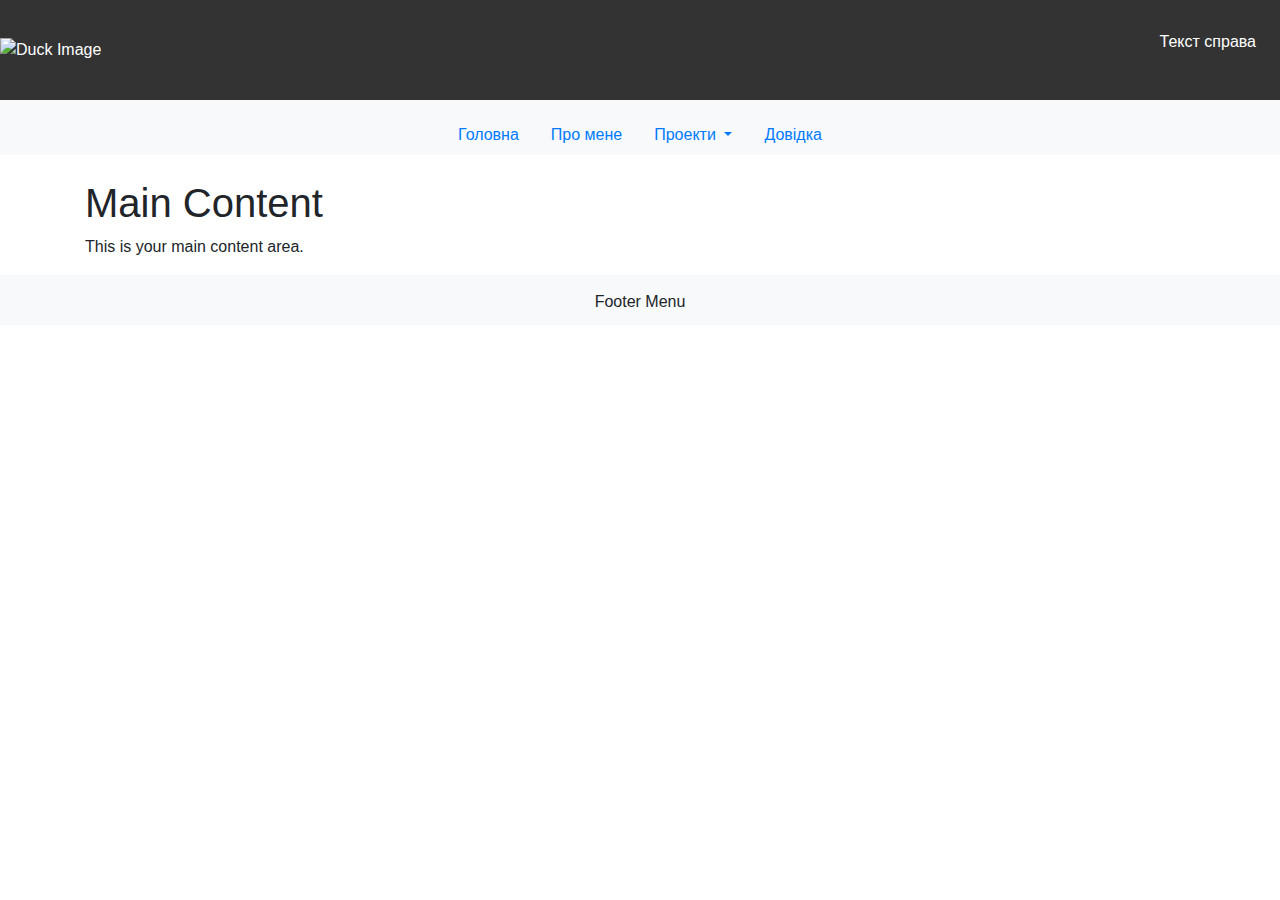
==== WEEK5/homepage/index.html @ 81e81fce "Wed, Jan 3, 2024, 12:27 AM +02:00" ====
<!DOCTYPE html>

<html lang="en">
    <head>
        <link href="https://stackpath.bootstrapcdn.com/bootstrap/4.1.3/css/bootstrap.min.css" rel="stylesheet">
        <link href="styles.css" rel="stylesheet">
        <title>CS50 Week 5</title>
    </head>
    <body>
        <div class="top-block d-flex align-items-center justify-content-between">
          <!-- Блок зверху -->
          <div class="text-center">
              <img src="https://media.tenor.com/1YWH1QI9pVcAAAAi/utya-kaczka.gif"
              alt="Duck Image"
              class="img-fluid"
              style="height: 100px; object-fit: cover;">
          </div>
          <div class="text-right pr-4">
              <p class="text-white">Текст справа</p>
          </div>
      </div>

    <div class="top-menu">
        <!-- Меню зверху -->
        <ul class="nav justify-content-center">
            <li class="nav-item">
                <a class="nav-link active" href="#">Головна</a>
            </li>
            <li class="nav-item">
                <a class="nav-link" href="#">Про мене</a>
            </li>
            <li class="nav-item dropdown">
              <a class="nav-link dropdown-toggle" href="#" id="navbarDropdownMenuLink" role="button" data-toggle="dropdown" aria-haspopup="true" aria-expanded="false">
                  Проекти
              </a>
              <div class="dropdown-menu" aria-labelledby="navbarDropdownMenuLink">
                  <a class="dropdown-item" href="#">Hello world</a>
                  <a class="dropdown-item" href="#">Page 2</a>
                  <a class="dropdown-item" href="#">Page 3</a>
              </div>
            </li>
            <li class="nav-item">
                <a class="nav-link" href="#">Довідка</a>
            </li>
        </ul>
    </div>

    <div class="container mt-4">
        <!-- Вміст вашої сторінки -->
        <h1>Main Content</h1>
        <p>This is your main content area.</p>
    </div>

    <div class="bottom-menu">
        <!-- Меню знизу -->
        <p>Footer Menu</p>
    </div>
    </body>
</html>
---- WEEK5/homepage/styles.css ----
/* Стилі для блоку зверху */
.top-block {
  height: 100px;
  background-color: #333;
  color: white;
}

/* Стилі для меню зверху */
.top-menu {
  text-align: center;
  padding-top: 15px;
  background-color: #f8f9fa;
}

/* Стилі для меню знизу */
.bottom-menu {
  height: 50px;
  background-color: #f8f9fa;
  text-align: center;
  padding-top: 15px;
}
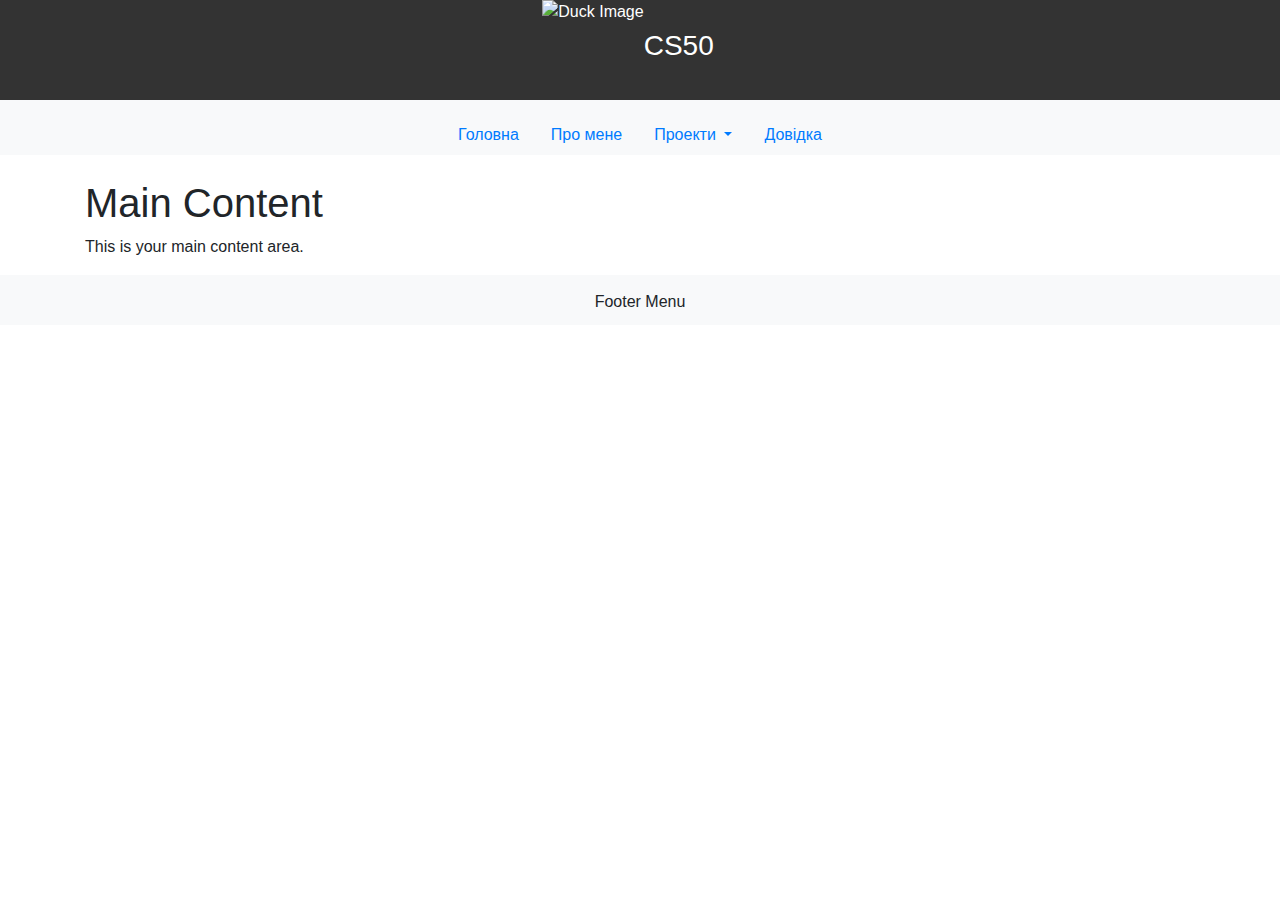
==== commit 8c3a6662: "Wed, Jan 3, 2024, 12:33 AM +02:00" ====
--- a/WEEK5/homepage/index.html
+++ b/WEEK5/homepage/index.html
@@ -7,18 +7,17 @@
         <title>CS50 Week 5</title>
     </head>
     <body>
-        <div class="top-block d-flex align-items-center justify-content-between">
-          <!-- Блок зверху -->
-          <div class="text-center">
-              <img src="https://media.tenor.com/1YWH1QI9pVcAAAAi/utya-kaczka.gif"
-              alt="Duck Image"
-              class="img-fluid"
-              style="height: 100px; object-fit: cover;">
-          </div>
-          <div class="text-right pr-4">
-              <p class="text-white">Текст справа</p>
-          </div>
-      </div>
+      <div class="top-block">
+        <!-- Блок зверху -->
+        <img src="https://media.tenor.com/1YWH1QI9pVcAAAAi/utya-kaczka.gif"
+            alt="Duck Image"
+            class="duck-image">
+        <!-- Текст справа -->
+        <div class="text-right pr-4">
+            <p class="h3 text-white">CS50</p>
+        </div>
+    </div>
+
 
     <div class="top-menu">
         <!-- Меню зверху -->
@@ -55,5 +54,8 @@
         <!-- Меню знизу -->
         <p>Footer Menu</p>
     </div>
-    </body>
+    <script src="https://code.jquery.com/jquery-3.3.1.slim.min.js"></script>
+    <script src="https://stackpath.bootstrapcdn.com/bootstrap/4.1.3/js/bootstrap.bundle.min.js"></script>
+</body>
+
 </html>
--- a/WEEK5/homepage/styles.css
+++ b/WEEK5/homepage/styles.css
@@ -1,9 +1,4 @@
-/* Стилі для блоку зверху */
-.top-block {
-  height: 100px;
-  background-color: #333;
-  color: white;
-}
+
 
 /* Стилі для меню зверху */
 .top-menu {
@@ -19,3 +14,16 @@
   text-align: center;
   padding-top: 15px;
 }
+.top-block {
+  height: 100px;
+  background-color: #333;
+  color: white;
+  display: flex;
+  justify-content: center;
+  align-items: center;
+}
+
+.duck-image {
+  height: 100px;
+  object-fit: cover;
+}
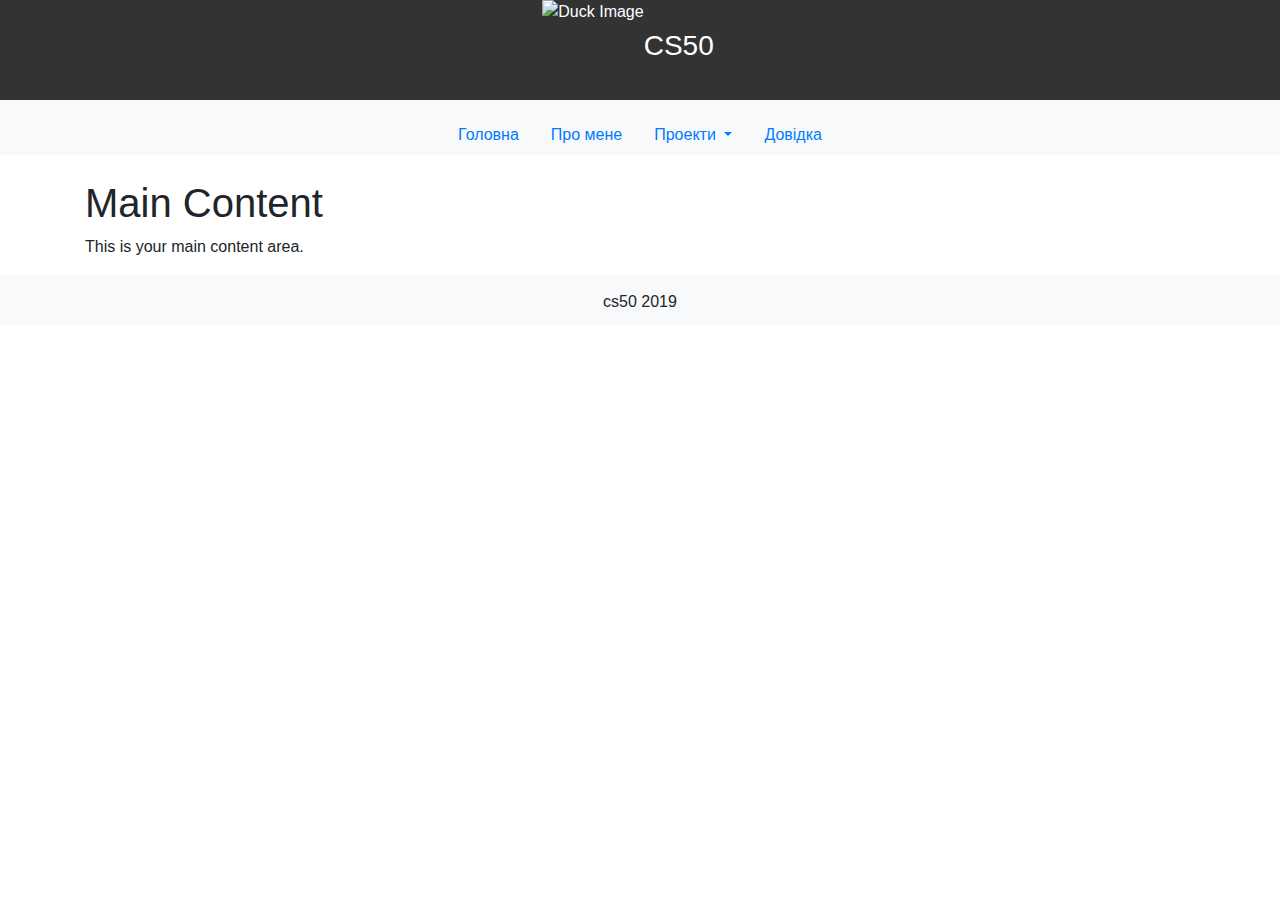
==== commit 117eac02: "Wed, Jan 3, 2024, 1:48 AM +02:00" ====
--- a/WEEK5/homepage/index.html
+++ b/WEEK5/homepage/index.html
@@ -23,13 +23,13 @@
         <!-- Меню зверху -->
         <ul class="nav justify-content-center">
             <li class="nav-item">
-                <a class="nav-link active" href="#">Головна</a>
+                <a class="nav-link active" href="index.html">Головна</a>
             </li>
             <li class="nav-item">
-                <a class="nav-link" href="#">Про мене</a>
+                <a class="nav-link" href="about.html">Про мене</a>
             </li>
             <li class="nav-item dropdown">
-              <a class="nav-link dropdown-toggle" href="#" id="navbarDropdownMenuLink" role="button" data-toggle="dropdown" aria-haspopup="true" aria-expanded="false">
+              <a class="nav-link dropdown-toggle" href="project.html" id="navbarDropdownMenuLink" role="button" data-toggle="dropdown" aria-haspopup="true" aria-expanded="false">
                   Проекти
               </a>
               <div class="dropdown-menu" aria-labelledby="navbarDropdownMenuLink">
@@ -39,7 +39,7 @@
               </div>
             </li>
             <li class="nav-item">
-                <a class="nav-link" href="#">Довідка</a>
+                <a class="nav-link" href="info.html">Довідка</a>
             </li>
         </ul>
     </div>
@@ -52,7 +52,7 @@
 
     <div class="bottom-menu">
         <!-- Меню знизу -->
-        <p>Footer Menu</p>
+        <p>cs50 2019</p>
     </div>
     <script src="https://code.jquery.com/jquery-3.3.1.slim.min.js"></script>
     <script src="https://stackpath.bootstrapcdn.com/bootstrap/4.1.3/js/bootstrap.bundle.min.js"></script>
--- a/WEEK5/homepage/styles.css
+++ b/WEEK5/homepage/styles.css
@@ -27,3 +27,42 @@
   height: 100px;
   object-fit: cover;
 }
+
+/* Стилі для картки */
+/* styles.css */
+.card {
+  display: flex;
+  box-shadow: 0 4px 8px 0 rgba(0,0,0,0.2);
+  transition: 0.3s;
+  width: 600px;
+  margin: 20px auto;
+}
+
+.card:hover {
+  box-shadow: 0 8px 16px 0 rgba(0,0,0,0.2);
+}
+
+.left, .right {
+  padding: 20px;
+  display: flex;
+  flex-direction: column;
+  align-items: center;
+}
+
+.avatar img {
+  width: 100%;
+}
+
+.details, .skills {
+  text-align: center;
+}
+
+.skills ul {
+  padding: 0;
+  list-style-type: none;
+}
+
+.skills ul li {
+  margin-bottom: 5px;
+}
+
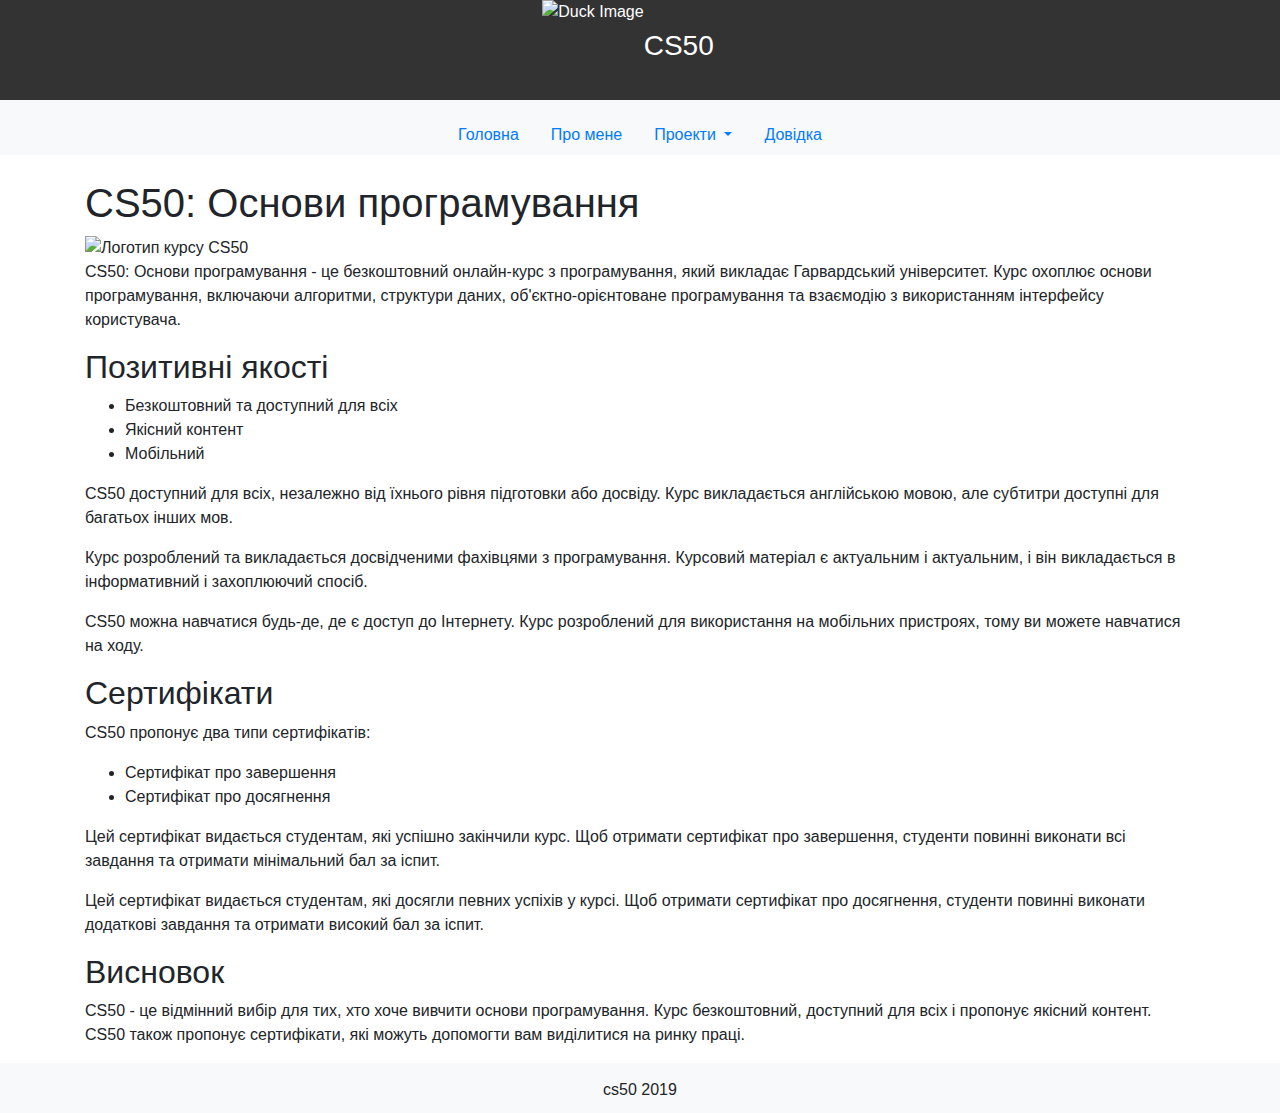
==== commit 1916c1f3: "Wed, Jan 3, 2024, 2:03 AM +02:00" ====
--- a/WEEK5/homepage/index.html
+++ b/WEEK5/homepage/index.html
@@ -46,8 +46,42 @@
 
     <div class="container mt-4">
         <!-- Вміст вашої сторінки -->
-        <h1>Main Content</h1>
-        <p>This is your main content area.</p>
+        <h1>CS50: Основи програмування</h1>
+
+  <img src="https://upload.wikimedia.org/wikipedia/commons/thumb/d/d3/CS50_logo.svg/1200px-CS50_logo.svg.png" alt="Логотип курсу CS50">
+
+  <p>CS50: Основи програмування - це безкоштовний онлайн-курс з програмування, який викладає Гарвардський університет. Курс охоплює основи програмування, включаючи алгоритми, структури даних, об'єктно-орієнтоване програмування та взаємодію з використанням інтерфейсу користувача.</p>
+
+  <h2>Позитивні якості</h2>
+
+  <ul>
+    <li>Безкоштовний та доступний для всіх</li>
+    <li>Якісний контент</li>
+    <li>Мобільний</li>
+  </ul>
+
+  <p>CS50 доступний для всіх, незалежно від їхнього рівня підготовки або досвіду. Курс викладається англійською мовою, але субтитри доступні для багатьох інших мов.</p>
+
+  <p>Курс розроблений та викладається досвідченими фахівцями з програмування. Курсовий матеріал є актуальним і актуальним, і він викладається в інформативний і захоплюючий спосіб.</p>
+
+  <p>CS50 можна навчатися будь-де, де є доступ до Інтернету. Курс розроблений для використання на мобільних пристроях, тому ви можете навчатися на ходу.</p>
+
+  <h2>Сертифікати</h2>
+
+  <p>CS50 пропонує два типи сертифікатів:</p>
+
+  <ul>
+    <li>Сертифікат про завершення</li>
+    <li>Сертифікат про досягнення</li>
+  </ul>
+
+  <p>Цей сертифікат видається студентам, які успішно закінчили курс. Щоб отримати сертифікат про завершення, студенти повинні виконати всі завдання та отримати мінімальний бал за іспит.</p>
+
+  <p>Цей сертифікат видається студентам, які досягли певних успіхів у курсі. Щоб отримати сертифікат про досягнення, студенти повинні виконати додаткові завдання та отримати високий бал за іспит.</p>
+
+  <h2>Висновок</h2>
+
+  <p>CS50 - це відмінний вибір для тих, хто хоче вивчити основи програмування. Курс безкоштовний, доступний для всіх і пропонує якісний контент. CS50 також пропонує сертифікати, які можуть допомогти вам виділитися на ринку праці.</p>
     </div>
 
     <div class="bottom-menu">
--- a/WEEK5/homepage/styles.css
+++ b/WEEK5/homepage/styles.css
@@ -30,39 +30,41 @@
 
 /* Стилі для картки */
 /* styles.css */
-.card {
-  display: flex;
-  box-shadow: 0 4px 8px 0 rgba(0,0,0,0.2);
-  transition: 0.3s;
-  width: 600px;
-  margin: 20px auto;
+/* .card {
+  width: 100%;
+  max-width: 600px;
+  min-width: 300px;
+  border: 1px solid black;
 }
 
-.card:hover {
-  box-shadow: 0 8px 16px 0 rgba(0,0,0,0.2);
+.container {
+  width: 100%;
+  height: 100%;
 }
 
-.left, .right {
-  padding: 20px;
-  display: flex;
-  flex-direction: column;
-  align-items: center;
+.left {
+  float: left;
 }
 
-.avatar img {
-  width: 100%;
+.right {
+  float: right;
 }
 
-.details, .skills {
-  text-align: center;
+.name {
+  font-size: 18px;
 }
 
-.skills ul {
-  padding: 0;
-  list-style-type: none;
+.email {
+  font-size: 16px;
 }
 
-.skills ul li {
-  margin-bottom: 5px;
+.skill {
+  list-style-type: none;
+  margin: 0;
+  padding: 0;
 }
 
+.skill li {
+  font-size: 14px;
+} */
+
